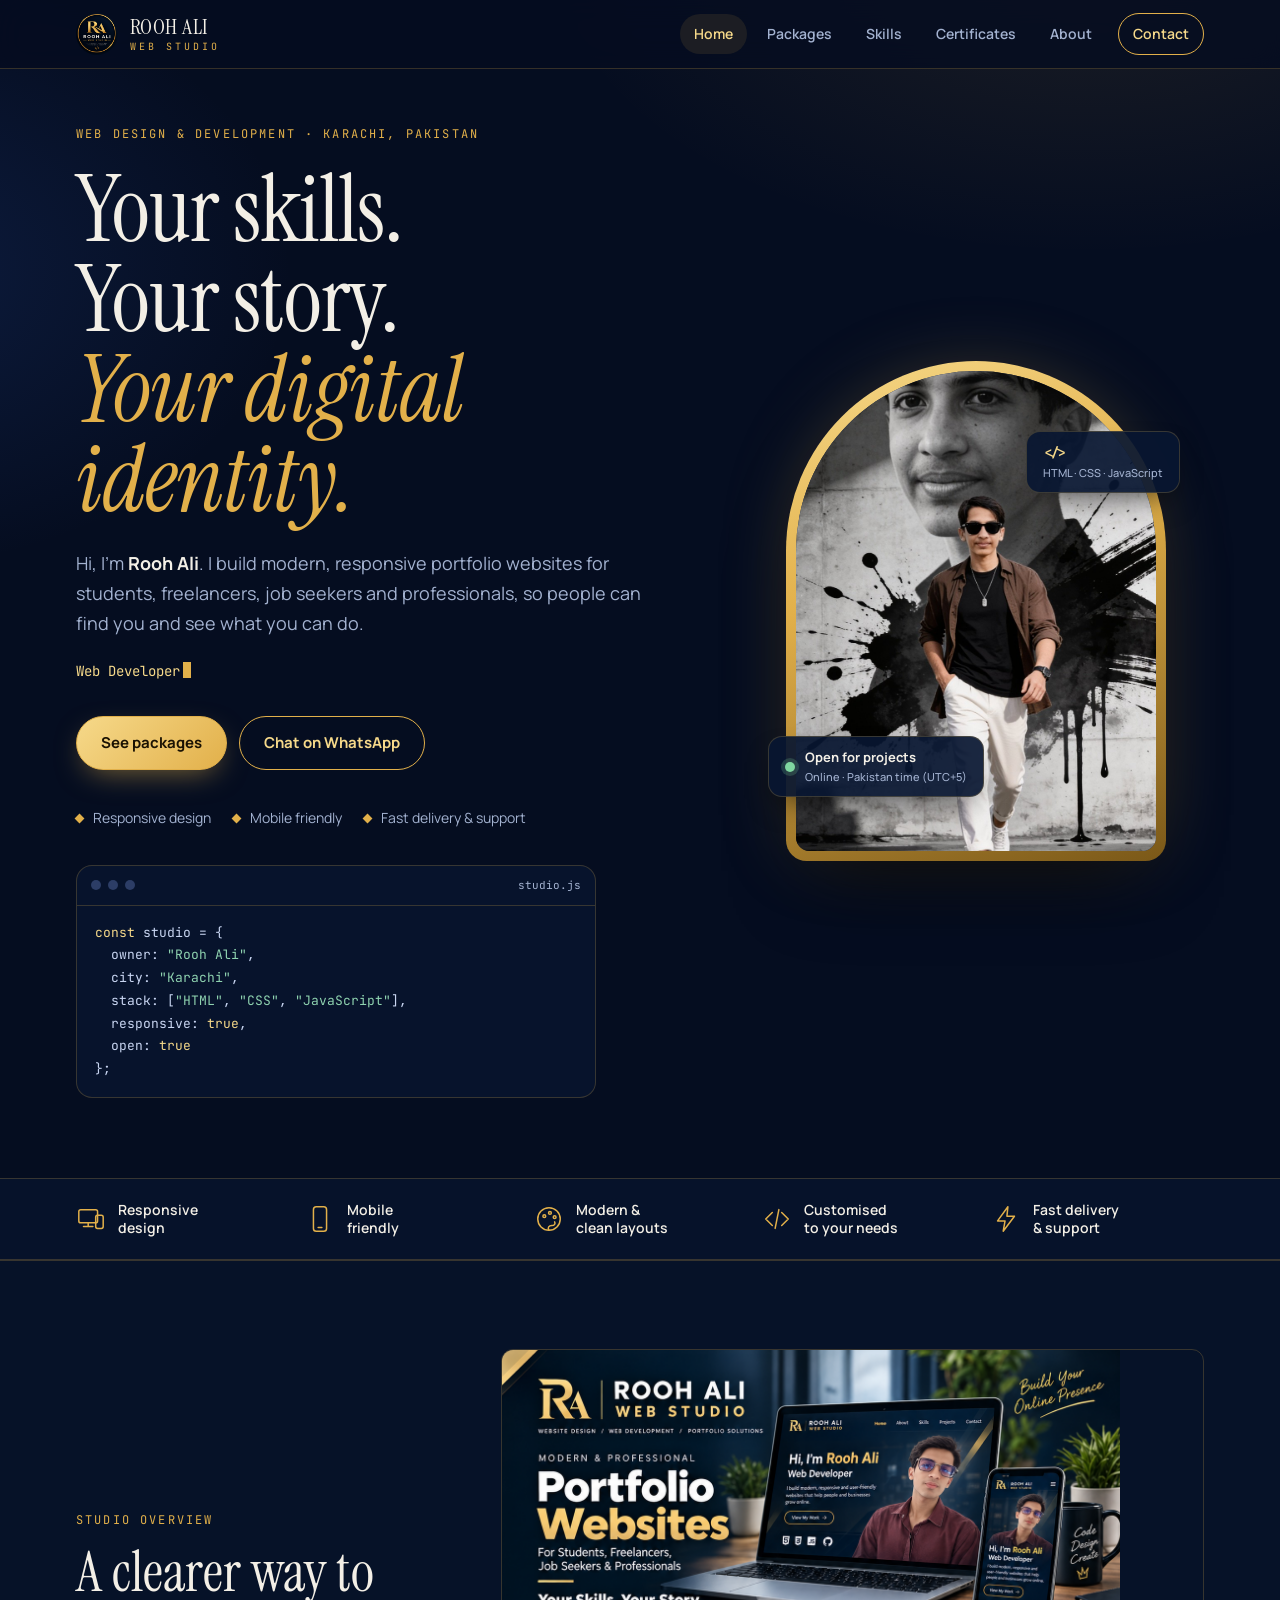
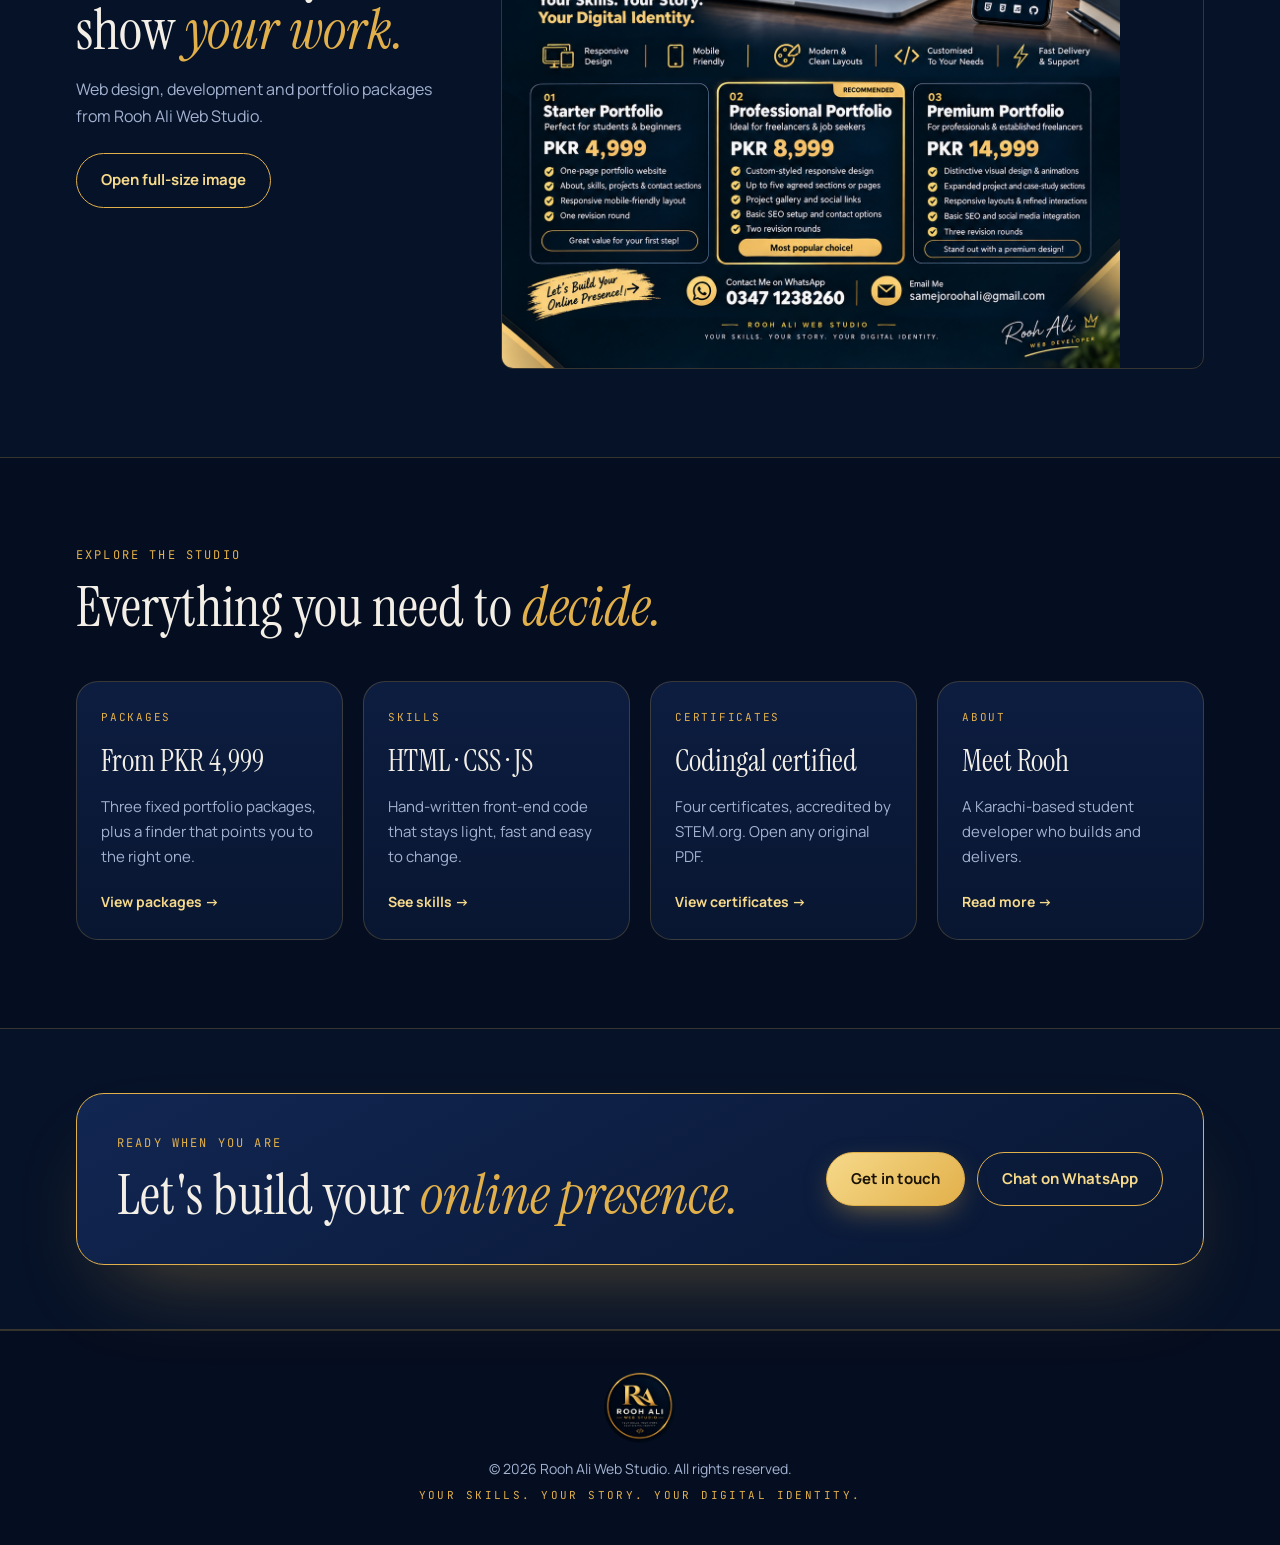
==== index.html @ baaaf7cb "commit" ====
<!doctype html>
<html lang="en">

<head>
  <meta charset="utf-8">
  <meta name="viewport" content="width=device-width,initial-scale=1,viewport-fit=cover">
  <title>Rooh Ali Web Studio</title>
  <meta name="description"
    content="Rooh Ali Web Studio: modern, responsive portfolio websites for students, freelancers, job seekers and professionals. Karachi, Pakistan.">
  <link rel="icon" href="assets/logo.png">
  <link rel="stylesheet"
    href="https://fonts.googleapis.com/css2?family=Instrument+Serif:ital@0;1&family=Manrope:wght@400;500;600;700;800&family=JetBrains+Mono:wght@400;500&display=swap">
  <link rel="stylesheet" href="style.css">
</head>

<body>
  <header class="top">
    <div class="wrap nav">
      <a class="brand" href="index.html" aria-label="Rooh Ali Web Studio, home"><img src="assets/logo.png" alt=""
          width="42" height="42"><b>ROOH ALI<span>WEB STUDIO</span></b></a>
      <button class="burger" id="burger" aria-expanded="false" aria-controls="links"
        aria-label="Open menu"><span></span></button>
      <nav class="links" id="links" aria-label="Main"><a href="index.html" class="on" aria-current="page">Home</a><a
          href="packages.html">Packages</a><a href="skills.html">Skills</a><a
          href="certificates.html">Certificates</a><a href="about.html">About</a><a class="cta"
          href="contact.html">Contact</a></nav>
    </div>
  </header>
  <main>
    <section class="hero">
      <div class="wrap hero-grid">
        <div>
          <div class="eyebrow">Web design &amp; development · Karachi, Pakistan</div>
          <h1>Your skills. Your story.<em>Your digital identity.</em></h1>
          <p class="sub">Hi, I'm <b>Rooh Ali</b>. I build modern, responsive portfolio websites for students,
            freelancers, job seekers and professionals, so people can find you and see what you can do.</p>
          <div class="role" aria-live="off"><span id="typed"></span><i></i></div>
          <div class="cta-row">
            <a class="btn btn-gold" href="packages.html">See packages</a>
            <a class="btn btn-ghost"
              href="https://wa.me/923471238260?text=Hi%20Rooh%2C%20I%27d%20like%20a%20portfolio%20website."
              target="_blank" rel="noopener">Chat on WhatsApp</a>
          </div>
          <ul class="trust">
            <li>Responsive design</li>
            <li>Mobile friendly</li>
            <li>Fast delivery &amp; support</li>
          </ul>
          <div class="code" aria-hidden="true">
            <div class="bar"><i></i><i></i><i></i><span>studio.js</span></div>
            <pre id="codeout"></pre>
          </div>
        </div>
        <div class="portrait" id="portrait">
          <div class="frame" id="frame">
            <img src="assets/photo.jpg" alt="Rooh Ali, web developer, walking in front of a concrete wall" width="864"
              height="1536">
          </div>
          <div class="badge b1"><span class="dot"></span>
            <div>Open for projects<small>Online · Pakistan time (UTC+5)</small></div>
          </div>
          <div class="badge b2">
            <div><code>&lt;/&gt;</code><small>HTML · CSS · JavaScript</small></div>
          </div>
        </div>
      </div>
    </section>

    <div class="strip">
      <div class="wrap">
        <ul>
          <li><svg viewBox="0 0 32 32">
              <rect x="3" y="6" width="20" height="14" rx="2" />
              <path d="M8 24h10M13 20v4" />
              <rect x="21" y="12" width="8" height="14" rx="2" />
            </svg>Responsive<br>design</li>
          <li><svg viewBox="0 0 32 32">
              <rect x="9" y="3" width="14" height="26" rx="3" />
              <path d="M14 25h4" />
            </svg>Mobile<br>friendly</li>
          <li><svg viewBox="0 0 32 32">
              <circle cx="16" cy="16" r="12" />
              <circle cx="11" cy="13" r="1.5" />
              <circle cx="17" cy="9.5" r="1.5" />
              <circle cx="22" cy="14" r="1.5" />
              <path d="M16 28c-2-3 0-5 3-5s4-2 3-4" />
            </svg>Modern &amp;<br>clean layouts</li>
          <li><svg viewBox="0 0 32 32">
              <path d="M11 9l-7 7 7 7M21 9l7 7-7 7M18 6l-4 20" />
            </svg>Customised<br>to your needs</li>
          <li><svg viewBox="0 0 32 32">
              <path d="M18 3L7 18h8l-2 11 12-16h-8z" />
            </svg>Fast delivery<br>&amp; support</li>
        </ul>
      </div>
    </div>

    <section class="alt studio-art">
      <div class="wrap">
        <div class="studio-art-copy">
          <div class="eyebrow">Studio overview</div>
          <h2 class="h2">A clearer way to show <em>your work.</em></h2>
          <p class="lead">Web design, development and portfolio packages from Rooh Ali Web Studio.</p>
          <a class="btn btn-ghost" href="assets/studio-promo.png" target="_blank" rel="noopener">Open full-size
            image</a>
        </div>
        <a class="studio-art-image" href="assets/studio-promo.png" target="_blank" rel="noopener">
          <img src="assets/studio-promo.png"
            alt="Rooh Ali Web Studio overview of portfolio services, packages and contact details" loading="lazy">
        </a>
      </div>
    </section>

    <section id="explore">
      <div class="wrap">
        <div class="sec-head rv">
          <div class="eyebrow">Explore the studio</div>
          <h2 class="h2">Everything you need to <em>decide.</em></h2>
        </div>
        <div class="explore">
          <a class="xcard rv" href="packages.html"><small>Packages</small>
            <h3>From PKR 4,999</h3>
            <p>Three fixed portfolio packages, plus a finder that points you to the right one.</p><span class="go">View
              packages →</span>
          </a>
          <a class="xcard rv" href="skills.html"><small>Skills</small>
            <h3>HTML · CSS · JS</h3>
            <p>Hand-written front-end code that stays light, fast and easy to change.</p><span class="go">See skills
              →</span>
          </a>
          <a class="xcard rv" href="certificates.html"><small>Certificates</small>
            <h3>Codingal certified</h3>
            <p>Four certificates, accredited by STEM.org. Open any original PDF.</p><span class="go">View
              certificates →</span>
          </a>
          <a class="xcard rv" href="about.html"><small>About</small>
            <h3>Meet Rooh</h3>
            <p>A Karachi-based student developer who builds and delivers.</p><span class="go">Read more →</span>
          </a>
        </div>
      </div>
    </section>
    <section class="alt" style="padding-block:64px">
      <div class="wrap">
        <div class="band rv">
          <div>
            <div class="eyebrow">Ready when you are</div>
            <h2 class="h2">Let's build your <em>online presence.</em></h2>
          </div>
          <div class="cta-row" style="margin:0"><a class="btn btn-gold" href="contact.html">Get in touch</a><a
              class="btn btn-ghost"
              href="https://wa.me/923471238260?text=Hi%20Rooh%2C%20I%27d%20like%20a%20portfolio%20website."
              target="_blank" rel="noopener">Chat on WhatsApp</a></div>
        </div>
      </div>
    </section>
  </main>
  <footer>
    <div class="wrap"><img src="assets/logo.png" alt="Rooh Ali Web Studio logo" width="72" height="72">
      <div>© <span id="yr">2026</span> Rooh Ali Web Studio. All rights reserved.</div>
      <div class="tl">Your skills. Your story. Your digital identity.</div>
    </div>
  </footer>
  <button class="totop" id="totop" aria-label="Back to top">↑</button>
  <script src="main.js"></script>
</body>

</html>
---- style.css ----
/* ROOH ALI WEB STUDIO - styles
   Colours and fonts are defined once in the :root block below.
   Change --gold to recolour the whole site, --bg for the page background. */

/* Layout: single dark navy + gold page. Sticky header, split hero (copy + portrait), packages with a finder, skills, certificates with lightbox, about, process, contact that opens WhatsApp. */
:root {
  --bg: #050d20;
  --bg-2: #081631;
  --panel: #0d1d40;
  --panel-2: #112652;
  --line: rgba(226, 176, 74, .22);
  --gold: #e2b04a;
  --gold-hi: #f6d98a;
  --text: #f3efe6;
  --mute: #a3b2d0;
  --ok: #7fd6a0;
  --f-display: "Instrument Serif", "Times New Roman", serif;
  --f-body: "Manrope", system-ui, -apple-system, "Segoe UI", sans-serif;
  --f-mono: "JetBrains Mono", ui-monospace, Menlo, monospace;
  color-scheme: dark;
}

* {
  box-sizing: border-box
}

html {
  scroll-behavior: smooth;
  scroll-padding-top: 84px
}

body {
  margin: 0;
  background: var(--bg);
  color: var(--text);
  font-family: var(--f-body);
  font-size: 16px;
  line-height: 1.65;
  overflow-x: hidden;
  background-image: radial-gradient(900px 500px at 85% -5%, rgba(226, 176, 74, .10), transparent 60%), radial-gradient(700px 500px at -10% 30%, rgba(40, 80, 170, .22), transparent 60%);
  background-attachment: fixed
}

img {
  max-width: 100%;
  display: block
}

a {
  color: inherit
}

h1,
h2,
h3 {
  margin: 0;
  font-weight: 500;
  text-wrap: balance
}

p {
  margin: 0
}

:focus-visible {
  outline: 2px solid var(--gold-hi);
  outline-offset: 3px;
  border-radius: 6px
}

.wrap {
  width: 100%;
  max-width: 1160px;
  margin-inline: auto;
  padding-left: max(16px, env(safe-area-inset-left, 0px));
  padding-right: max(16px, env(safe-area-inset-right, 0px))
}

section {
  padding-block: 88px
}

.eyebrow {
  font-family: var(--f-mono);
  font-size: 12px;
  letter-spacing: .18em;
  text-transform: uppercase;
  color: var(--gold)
}

.h2 {
  font-family: var(--f-display);
  font-size: clamp(34px, 5vw, 56px);
  line-height: 1.05;
  margin-top: 12px
}

.h2 em {
  color: var(--gold);
  font-style: italic
}

.lead {
  color: var(--mute);
  max-width: 62ch;
  margin-top: 16px
}

.sec-head {
  margin-bottom: 44px
}

/* buttons */
.btn {
  display: inline-flex;
  align-items: center;
  justify-content: center;
  gap: 10px;
  padding: 14px 24px;
  border-radius: 999px;
  font-weight: 700;
  font-size: 15px;
  text-decoration: none;
  border: 1px solid var(--gold);
  cursor: pointer;
  font-family: inherit;
  transition: transform .2s, background .2s, box-shadow .2s, color .2s
}

.btn-gold {
  background: linear-gradient(135deg, var(--gold-hi), var(--gold));
  color: #1a1203;
  box-shadow: 0 10px 30px -10px rgba(226, 176, 74, .6)
}

.btn-gold:hover {
  transform: translateY(-2px);
  box-shadow: 0 16px 36px -10px rgba(226, 176, 74, .75)
}

.btn-ghost {
  background: transparent;
  color: var(--gold-hi)
}

.btn-ghost:hover {
  background: rgba(226, 176, 74, .12);
  transform: translateY(-2px)
}

/* header */
header.top {
  position: sticky;
  top: env(safe-area-inset-top, 0px);
  z-index: 50;
  background: rgba(5, 13, 32, .82);
  backdrop-filter: blur(14px);
  -webkit-backdrop-filter: blur(14px);
  border-bottom: 1px solid var(--line)
}

.nav {
  display: flex;
  align-items: center;
  justify-content: space-between;
  gap: 16px;
  height: 68px
}

.brand {
  display: flex;
  align-items: center;
  gap: 12px;
  text-decoration: none
}

.brand img {
  width: 42px;
  height: 42px;
  border-radius: 50%
}

.brand b {
  font-family: var(--f-display);
  font-size: 22px;
  font-weight: 400;
  letter-spacing: .02em;
  line-height: 1
}

.brand b span {
  display: block;
  font-family: var(--f-mono);
  font-size: 10px;
  letter-spacing: .3em;
  color: var(--gold);
  margin-top: 4px
}

.links {
  display: flex;
  align-items: center;
  gap: 6px
}

.links a {
  padding: 8px 14px;
  border-radius: 999px;
  text-decoration: none;
  font-size: 14px;
  font-weight: 600;
  color: var(--mute);
  transition: color .2s, background .2s
}

.links a:hover,
.links a.on {
  color: var(--gold-hi);
  background: rgba(226, 176, 74, .1)
}

.links a.cta {
  border: 1px solid var(--gold);
  color: var(--gold-hi);
  margin-left: 6px
}

.burger {
  display: none;
  background: none;
  border: 1px solid var(--line);
  color: var(--gold-hi);
  width: 44px;
  height: 44px;
  border-radius: 12px;
  cursor: pointer;
  align-items: center;
  justify-content: center
}

.burger span,
.burger span::before,
.burger span::after {
  display: block;
  width: 18px;
  height: 2px;
  background: currentColor;
  position: relative;
  transition: transform .25s, background .25s
}

.burger span::before,
.burger span::after {
  content: "";
  position: absolute;
  left: 0
}

.burger span::before {
  top: -6px
}

.burger span::after {
  top: 6px
}

.burger[aria-expanded="true"] span {
  background: transparent
}

.burger[aria-expanded="true"] span::before {
  transform: translateY(6px) rotate(45deg)
}

.burger[aria-expanded="true"] span::after {
  transform: translateY(-6px) rotate(-45deg)
}

/* hero */
.hero {
  padding-block: 56px 80px
}

.hero-grid {
  display: grid;
  grid-template-columns: 1.15fr .85fr;
  gap: 56px;
  align-items: center
}

.hero-grid>* {
  min-width: 0
}

.hero h1 {
  font-family: var(--f-display);
  font-size: clamp(46px, 7.4vw, 92px);
  line-height: .98;
  margin-top: 20px;
  letter-spacing: -.01em
}

.hero h1 em {
  color: var(--gold);
  font-style: italic;
  display: block
}

.hero .sub {
  font-size: 18px;
  color: var(--mute);
  max-width: 52ch;
  margin-top: 24px
}

.hero .sub b {
  color: var(--text)
}

.role {
  font-family: var(--f-mono);
  font-size: 14px;
  margin-top: 22px;
  color: var(--gold-hi);
  min-height: 22px
}

.role i {
  display: inline-block;
  width: 8px;
  height: 16px;
  background: var(--gold);
  vertical-align: -2px;
  margin-left: 3px;
  animation: blink 1s steps(2) infinite
}

@keyframes blink {
  50% {
    opacity: 0
  }
}

.cta-row {
  display: flex;
  flex-wrap: wrap;
  gap: 12px;
  margin-top: 32px
}

.trust {
  display: flex;
  flex-wrap: wrap;
  gap: 10px 22px;
  margin-top: 36px;
  padding: 0;
  list-style: none;
  color: var(--mute);
  font-size: 14px
}

.trust li::before {
  content: "";
  display: inline-block;
  width: 7px;
  height: 7px;
  background: var(--gold);
  transform: rotate(45deg);
  margin-right: 10px;
  vertical-align: 1px
}

.portrait {
  position: relative;
  justify-self: center;
  width: min(100%, 380px)
}

.frame {
  position: relative;
  border-radius: 220px 220px 24px 24px;
  padding: 10px;
  background: linear-gradient(160deg, var(--gold-hi), var(--gold) 40%, #7a5818);
  box-shadow: 0 40px 80px -30px rgba(0, 0, 0, .8), 0 0 80px -20px rgba(226, 176, 74, .35);
  transform-style: preserve-3d;
  transition: transform .15s ease-out
}

.frame img {
  width: 100%;
  height: auto;
  aspect-ratio: 3/4;
  object-fit: cover;
  object-position: 50% 62%;
  border-radius: 210px 210px 16px 16px;
  background: var(--panel)
}

.badge {
  position: absolute;
  display: flex;
  align-items: center;
  gap: 10px;
  padding: 10px 16px;
  border-radius: 14px;
  background: rgba(8, 22, 49, .92);
  border: 1px solid var(--line);
  font-size: 13px;
  font-weight: 700;
  box-shadow: 0 14px 30px -12px rgba(0, 0, 0, .7)
}

.badge small {
  display: block;
  font-weight: 500;
  color: var(--mute);
  font-size: 11px
}

.badge .dot {
  width: 10px;
  height: 10px;
  border-radius: 50%;
  background: var(--ok);
  box-shadow: 0 0 0 4px rgba(127, 214, 160, .2)
}

.b1 {
  left: -18px;
  bottom: 64px
}

.b2 {
  right: -14px;
  top: 70px
}

.b2 code {
  font-family: var(--f-mono);
  color: var(--gold-hi)
}

/* code window */
.code {
  margin-top: 36px;
  border: 1px solid var(--line);
  border-radius: 16px;
  background: rgba(8, 22, 49, .75);
  overflow: hidden;
  max-width: 520px
}

.code .bar {
  display: flex;
  gap: 7px;
  padding: 10px 14px;
  border-bottom: 1px solid var(--line);
  align-items: center
}

.code .bar i {
  width: 10px;
  height: 10px;
  border-radius: 50%;
  background: #2c3d66
}

.code .bar span {
  margin-left: auto;
  font-family: var(--f-mono);
  font-size: 11px;
  color: var(--mute)
}

.code pre {
  margin: 0;
  padding: 16px 18px;
  font-family: var(--f-mono);
  font-size: 13px;
  line-height: 1.75;
  color: #c9d6f2;
  overflow-x: auto;
  min-height: 150px
}

.code .k {
  color: var(--gold-hi)
}

.code .s {
  color: #8fd3b0
}

.code .c {
  color: #6f80a6
}

/* strip */
.strip {
  border-block: 1px solid var(--line);
  background: rgba(8, 22, 49, .6);
  padding-block: 22px
}

.strip ul {
  display: grid;
  grid-template-columns: repeat(5, 1fr);
  gap: 16px;
  margin: 0;
  padding: 0;
  list-style: none
}

.strip li {
  display: flex;
  align-items: center;
  gap: 12px;
  font-weight: 600;
  font-size: 14px;
  line-height: 1.3
}

.strip svg {
  flex: none;
  width: 30px;
  height: 30px;
  stroke: var(--gold);
  fill: none;
  stroke-width: 1.6;
  stroke-linecap: round;
  stroke-linejoin: round
}

/* finder */
.finder {
  display: flex;
  flex-wrap: wrap;
  gap: 10px;
  align-items: center;
  margin-bottom: 28px
}

.finder .lbl {
  font-weight: 700;
  margin-right: 6px
}

.chip {
  padding: 10px 18px;
  border-radius: 999px;
  border: 1px solid var(--line);
  background: transparent;
  color: var(--text);
  font-family: inherit;
  font-size: 14px;
  font-weight: 600;
  cursor: pointer;
  transition: all .2s
}

.chip:hover {
  border-color: var(--gold)
}

.chip[aria-pressed="true"] {
  background: var(--gold);
  color: #1a1203;
  border-color: var(--gold)
}

.finder-note {
  flex-basis: 100%;
  color: var(--mute);
  font-size: 14px;
  min-height: 24px
}

.finder-note b {
  color: var(--gold-hi)
}

/* packages */
.plans {
  display: grid;
  grid-template-columns: repeat(3, 1fr);
  gap: 22px;
  align-items: stretch
}

.plan {
  position: relative;
  display: flex;
  flex-direction: column;
  min-width: 0;
  padding: 30px 26px;
  border: 1px solid var(--line);
  border-radius: 22px;
  background: linear-gradient(180deg, var(--panel), var(--bg-2));
  transition: transform .25s, border-color .25s, box-shadow .25s
}

.plan:hover {
  transform: translateY(-4px);
  border-color: var(--gold)
}

.plan.rec {
  border-color: var(--gold);
  box-shadow: 0 0 0 1px var(--gold), 0 30px 70px -30px rgba(226, 176, 74, .5)
}

.plan.pick {
  border-color: var(--gold-hi);
  box-shadow: 0 0 0 2px var(--gold-hi), 0 30px 70px -20px rgba(246, 217, 138, .55);
  transform: translateY(-6px)
}

.tag {
  position: absolute;
  top: -1px;
  right: 22px;
  background: var(--gold);
  color: #1a1203;
  font-size: 11px;
  font-weight: 800;
  letter-spacing: .12em;
  padding: 6px 12px;
  border-radius: 0 0 10px 10px
}

.plan h3 {
  font-family: var(--f-display);
  font-size: 30px
}

.plan .for {
  color: var(--mute);
  font-size: 14px;
  margin-top: 4px
}

.price {
  margin: 22px 0;
  font-family: var(--f-display);
  font-size: 54px;
  line-height: 1;
  font-variant-numeric: tabular-nums
}

.price small {
  font-family: var(--f-mono);
  font-size: 13px;
  letter-spacing: .14em;
  color: var(--gold);
  margin-right: 8px
}

.plan ul {
  margin: 0 0 28px;
  padding: 0;
  list-style: none;
  display: grid;
  gap: 12px;
  font-size: 15px
}

.plan li {
  display: flex;
  gap: 12px;
  align-items: flex-start
}

.plan li::before {
  content: "";
  flex: none;
  width: 18px;
  height: 18px;
  margin-top: 3px;
  border-radius: 50%;
  background: var(--gold) url("data:image/svg+xml,%3Csvg xmlns='http://www.w3.org/2000/svg' viewBox='0 0 20 20'%3E%3Cpath d='M5 10.5l3.2 3.2L15 6.8' fill='none' stroke='%231a1203' stroke-width='2.4' stroke-linecap='round' stroke-linejoin='round'/%3E%3C/svg%3E") center/100% no-repeat
}

.plan .btn {
  margin-top: auto;
  width: 100%
}

.fine {
  margin-top: 22px;
  color: var(--mute);
  font-size: 13px
}

/* what I build tabs */
.tabs {
  display: flex;
  flex-wrap: wrap;
  gap: 8px;
  margin-bottom: 20px
}

.tabpanel {
  display: grid;
  grid-template-columns: 1fr 1fr;
  gap: 28px;
  border: 1px solid var(--line);
  border-radius: 22px;
  padding: 30px;
  background: rgba(13, 29, 64, .55)
}

.tabpanel>* {
  min-width: 0
}

.tabpanel h3 {
  font-family: var(--f-display);
  font-size: 32px
}

.tabpanel p {
  color: var(--mute);
  margin-top: 10px
}

.tabpanel ul {
  margin: 0;
  padding: 0;
  list-style: none;
  display: flex;
  flex-wrap: wrap;
  gap: 8px;
  align-content: flex-start
}

.tabpanel li {
  padding: 8px 14px;
  border-radius: 999px;
  border: 1px solid var(--line);
  font-size: 14px;
  font-weight: 600;
  background: var(--bg-2)
}

/* skills */
.skills {
  display: grid;
  grid-template-columns: repeat(3, 1fr);
  gap: 22px
}

.skill {
  min-width: 0;
  padding: 28px;
  border-radius: 22px;
  border: 1px solid var(--line);
  background: var(--panel);
  position: relative;
  overflow: hidden;
  transition: transform .25s, border-color .25s
}

.skill:hover {
  transform: translateY(-4px);
  border-color: var(--gold)
}

.skill .ic {
  font-family: var(--f-mono);
  font-size: 13px;
  color: #1a1203;
  background: var(--gold);
  display: inline-block;
  padding: 4px 10px;
  border-radius: 8px;
  font-weight: 500
}

.skill h3 {
  font-family: var(--f-display);
  font-size: 30px;
  margin-top: 18px
}

.skill p {
  color: var(--mute);
  margin-top: 8px;
  font-size: 15px
}

.tools {
  display: flex;
  flex-wrap: wrap;
  gap: 10px;
  margin-top: 26px
}

.tools span {
  font-size: 13px;
  font-weight: 600;
  padding: 8px 14px;
  border-radius: 999px;
  background: var(--bg-2);
  border: 1px solid var(--line);
  color: var(--mute)
}

/* certificates */
.certs {
  display: grid;
  grid-template-columns: repeat(4, 1fr);
  gap: 20px
}

.cert {
  min-width: 0;
  display: flex;
  flex-direction: column;
  padding: 0;
  text-align: left;
  background: var(--panel);
  border: 1px solid var(--line);
  border-radius: 18px;
  overflow: hidden;
  cursor: pointer;
  color: inherit;
  font-family: inherit;
  text-decoration: none;
  transition: transform .25s, border-color .25s
}

.cert:hover {
  transform: translateY(-5px);
  border-color: var(--gold)
}

.cert .im {
  aspect-ratio: 3/4;
  background: #fff;
  overflow: hidden;
  display: block
}

.cert .im img {
  width: 100%;
  height: 100%;
  object-fit: cover;
  object-position: top
}

.cert .im iframe {
  width: 100%;
  height: 100%;
  border: 0;
  pointer-events: none
}

.cert.land .im img {
  object-fit: contain
}

.cert .tx {
  padding: 16px 18px 18px
}

.cert b {
  display: block;
  font-size: 15px;
  line-height: 1.35
}

.cert span {
  display: block;
  font-size: 12px;
  color: var(--mute);
  margin-top: 4px
}

.cert em {
  font-style: normal;
  font-family: var(--f-mono);
  font-size: 11px;
  color: var(--gold);
  letter-spacing: .1em;
  display: block;
  margin-top: 10px
}

dialog.lb {
  border: 1px solid var(--gold);
  border-radius: 20px;
  background: var(--bg-2);
  color: var(--text);
  padding: 0;
  width: min(92vw, 860px);
  max-height: 92vh;
  overflow: auto
}

dialog.lb::backdrop {
  background: rgba(2, 6, 16, .82);
  backdrop-filter: blur(4px)
}

.lb-in {
  display: grid;
  gap: 14px;
  padding: 18px
}

.lb img {
  width: 100%;
  max-height: 68vh;
  object-fit: contain;
  background: #fff;
  border-radius: 12px
}

.lb h3 {
  font-family: var(--f-display);
  font-size: 28px
}

.lb p {
  color: var(--mute);
  font-size: 14px
}

.lb .x {
  justify-self: end
}

/* about */
.about {
  display: grid;
  grid-template-columns: 1fr 1fr;
  gap: 56px
}

.about>* {
  min-width: 0
}

.about p+p {
  margin-top: 16px
}

.about p {
  color: var(--mute)
}

.about p b {
  color: var(--text)
}

.facts {
  display: grid;
  gap: 14px
}

.fact {
  display: grid;
  grid-template-columns: auto 1fr;
  gap: 6px 18px;
  padding: 20px 22px;
  border: 1px solid var(--line);
  border-radius: 18px;
  background: var(--panel)
}

.fact .n {
  font-family: var(--f-display);
  font-size: 38px;
  line-height: 1;
  color: var(--gold);
  grid-row: span 2;
  align-self: center;
  min-width: 90px;
  font-variant-numeric: tabular-nums
}

.fact b {
  font-size: 15px
}

.fact span {
  font-size: 13px;
  color: var(--mute)
}

.langs {
  display: flex;
  flex-wrap: wrap;
  gap: 10px;
  margin-top: 6px
}

.langs span {
  padding: 8px 16px;
  border-radius: 999px;
  background: var(--gold);
  color: #1a1203;
  font-weight: 700;
  font-size: 14px
}

/* process */
.steps {
  display: grid;
  grid-template-columns: repeat(4, 1fr);
  gap: 0;
  counter-reset: s;
  position: relative
}

.step {
  padding: 0 22px 0 0;
  position: relative;
  min-width: 0
}

.step::before {
  counter-increment: s;
  content: counter(s);
  display: flex;
  align-items: center;
  justify-content: center;
  width: 46px;
  height: 46px;
  border-radius: 50%;
  background: var(--gold);
  color: #1a1203;
  font-family: var(--f-display);
  font-size: 24px;
  position: relative;
  z-index: 1
}

.step::after {
  content: "";
  position: absolute;
  left: 46px;
  right: 0;
  top: 23px;
  height: 1px;
  background: linear-gradient(90deg, var(--gold), var(--line))
}

.step:last-child::after {
  display: none
}

.step h3 {
  font-family: var(--f-display);
  font-size: 26px;
  margin-top: 18px
}

.step p {
  color: var(--mute);
  font-size: 15px;
  margin-top: 6px
}

/* contact */
.contact {
  display: grid;
  grid-template-columns: .9fr 1.1fr;
  gap: 40px;
  border: 1px solid var(--gold);
  border-radius: 28px;
  padding: 44px;
  background: linear-gradient(150deg, var(--panel-2), var(--bg-2));
  box-shadow: 0 40px 90px -40px rgba(226, 176, 74, .4)
}

.contact>* {
  min-width: 0
}

.cline {
  display: flex;
  align-items: center;
  gap: 14px;
  margin-top: 22px
}

.cline .ci {
  flex: none;
  width: 48px;
  height: 48px;
  border-radius: 50%;
  background: var(--gold);
  display: flex;
  align-items: center;
  justify-content: center
}

.cline svg {
  width: 22px;
  height: 22px;
  stroke: #1a1203;
  fill: none;
  stroke-width: 2;
  stroke-linecap: round;
  stroke-linejoin: round
}

.cline small {
  display: block;
  color: var(--mute);
  font-size: 12px;
  letter-spacing: .1em;
  text-transform: uppercase;
  font-family: var(--f-mono)
}

.cline strong {
  display: block;
  font-size: 19px;
  overflow-wrap: anywhere;
  user-select: all
}

.cp {
  margin-left: auto;
  flex: none;
  font-size: 12px;
  padding: 8px 14px
}

form {
  display: grid;
  gap: 16px
}

.row2 {
  display: grid;
  grid-template-columns: 1fr 1fr;
  gap: 16px
}

label {
  display: grid;
  gap: 6px;
  font-size: 13px;
  font-weight: 700;
  color: var(--gold-hi);
  min-width: 0
}

input,
select,
textarea {
  width: 100%;
  font: inherit;
  font-size: 16px;
  color: var(--text);
  background: rgba(5, 13, 32, .7);
  border: 1px solid var(--line);
  border-radius: 12px;
  padding: 13px 14px;
  transition: border-color .2s
}

input:focus,
select:focus,
textarea:focus {
  outline: none;
  border-color: var(--gold);
  box-shadow: 0 0 0 3px rgba(226, 176, 74, .2)
}

textarea {
  min-height: 120px;
  resize: vertical
}

.hint {
  font-size: 13px;
  color: var(--mute);
  min-height: 20px
}

footer {
  border-top: 1px solid var(--line);
  padding-block: 40px calc(40px + env(safe-area-inset-bottom, 0px));
  text-align: center;
  color: var(--mute);
  font-size: 14px
}

footer img {
  width: 72px;
  height: 72px;
  margin: 0 auto 14px;
  border-radius: 50%
}

footer .tl {
  font-family: var(--f-mono);
  font-size: 11px;
  letter-spacing: .22em;
  color: var(--gold);
  text-transform: uppercase;
  margin-top: 6px
}

.totop {
  position: fixed;
  right: max(16px, env(safe-area-inset-right, 0px));
  bottom: calc(16px + env(safe-area-inset-bottom, 0px));
  width: 46px;
  height: 46px;
  border-radius: 50%;
  border: 1px solid var(--gold);
  background: var(--bg-2);
  color: var(--gold-hi);
  cursor: pointer;
  font-size: 20px;
  opacity: 0;
  pointer-events: none;
  transition: opacity .25s;
  z-index: 40
}

.totop.show {
  opacity: 1;
  pointer-events: auto
}

/* gentle entrance: always visible, only slides */
.rv {
  transform: translateY(14px);
  transition: transform .7s cubic-bezier(.2, .7, .2, 1)
}

.rv.in {
  transform: none
}

@media (max-width:980px) {
  section {
    padding-block: 68px
  }

  .hero-grid {
    grid-template-columns: 1fr;
    gap: 44px
  }

  .portrait {
    order: -1;
    width: min(100%, 320px)
  }

  .b1 {
    left: -8px
  }

  .b2 {
    right: -8px
  }

  .plans {
    grid-template-columns: 1fr;
    max-width: 520px;
    margin-inline: auto
  }

  .plan.pick {
    transform: none
  }

  .skills {
    grid-template-columns: 1fr
  }

  .certs {
    grid-template-columns: repeat(2, 1fr)
  }

  .about,
  .contact,
  .tabpanel {
    grid-template-columns: 1fr
  }

  .contact {
    padding: 28px 20px
  }

  .steps {
    grid-template-columns: 1fr 1fr;
    row-gap: 36px
  }

  .step:nth-child(2)::after {
    display: none
  }

  .strip ul {
    grid-template-columns: repeat(2, 1fr)
  }

  .burger {
    display: inline-flex
  }

  .links {
    position: absolute;
    left: 0;
    right: 0;
    top: 100%;
    flex-direction: column;
    align-items: stretch;
    gap: 2px;
    padding: 12px max(16px, env(safe-area-inset-right, 0px)) 18px max(16px, env(safe-area-inset-left, 0px));
    background: rgba(5, 13, 32, .97);
    border-bottom: 1px solid var(--line);
    display: none
  }

  .links.open {
    display: flex
  }

  .links a {
    padding: 14px;
    font-size: 16px
  }

  .links a.cta {
    margin: 8px 0 0;
    text-align: center
  }
}

@media (max-width:520px) {
  .row2 {
    grid-template-columns: 1fr
  }

  .certs {
    grid-template-columns: 1fr 1fr;
    gap: 12px
  }

  .cert .tx {
    padding: 12px
  }

  .cert b {
    font-size: 13px
  }

  .steps {
    grid-template-columns: 1fr
  }

  .step::after {
    display: none
  }

  .price {
    font-size: 46px
  }

  .cline {
    flex-wrap: wrap
  }

  .cp {
    margin-left: 62px
  }

  .brand b {
    font-size: 19px
  }

  .tabpanel {
    padding: 20px
  }

  .hero {
    padding-block: 36px 56px
  }
}

@media (prefers-reduced-motion:reduce) {
  html {
    scroll-behavior: auto
  }

  * {
    animation: none !important;
    transition: none !important
  }

  .rv {
    transform: none
  }
}

/* multi-page additions */
.phead {
  padding-block: 64px 8px
}

.phead h1 {
  font-family: var(--f-display);
  font-weight: 500;
  font-size: clamp(40px, 6.4vw, 76px);
  line-height: 1.02;
  margin-top: 12px;
  text-wrap: balance
}

.phead h1 em {
  color: var(--gold);
  font-style: italic
}

.phead+section {
  padding-top: 40px
}

.alt {
  background: rgba(8, 22, 49, .55);
  border-block: 1px solid var(--line)
}

.explore {
  display: grid;
  grid-template-columns: repeat(4, 1fr);
  gap: 20px
}

.xcard {
  display: flex;
  flex-direction: column;
  gap: 10px;
  min-width: 0;
  padding: 26px 24px;
  border: 1px solid var(--line);
  border-radius: 22px;
  background: linear-gradient(180deg, var(--panel), var(--bg-2));
  text-decoration: none;
  transition: transform .25s, border-color .25s
}

.xcard:hover {
  transform: translateY(-5px);
  border-color: var(--gold)
}

.xcard small {
  font-family: var(--f-mono);
  font-size: 11px;
  letter-spacing: .16em;
  text-transform: uppercase;
  color: var(--gold)
}

.xcard h3 {
  font-family: var(--f-display);
  font-size: 30px
}

.xcard p {
  color: var(--mute);
  font-size: 15px
}

.xcard span.go {
  margin-top: auto;
  padding-top: 10px;
  color: var(--gold-hi);
  font-weight: 700;
  font-size: 14px
}

.band {
  display: flex;
  align-items: center;
  justify-content: space-between;
  gap: 28px;
  flex-wrap: wrap;
  padding: 40px;
  border: 1px solid var(--gold);
  border-radius: 28px;
  background: linear-gradient(150deg, var(--panel-2), var(--bg-2));
  box-shadow: 0 40px 90px -40px rgba(226, 176, 74, .4)
}

.band>div {
  min-width: 0
}

.studio-art .wrap {
  display: grid;
  grid-template-columns: .7fr 1.3fr;
  gap: 46px;
  align-items: center
}

.studio-art-copy .lead {
  margin-bottom: 24px
}

.studio-art-image img {
  width: 100%;
  max-height: 620px;
  object-fit: contain;
  object-position: left;
  border: 1px solid var(--line);
  border-radius: 12px
}

.ccards {
  display: grid;
  grid-template-columns: 1fr 1fr;
  gap: 22px
}

.ccard {
  min-width: 0;
  display: flex;
  flex-direction: column;
  gap: 18px;
  padding: 34px;
  border: 1px solid var(--line);
  border-radius: 26px;
  background: linear-gradient(180deg, var(--panel), var(--bg-2))
}

.ccard.main {
  border-color: var(--gold);
  box-shadow: 0 30px 70px -30px rgba(226, 176, 74, .45)
}

.ccard .ci {
  width: 56px;
  height: 56px;
  border-radius: 50%;
  background: var(--gold);
  display: flex;
  align-items: center;
  justify-content: center
}

.ccard .ci svg {
  width: 26px;
  height: 26px;
  stroke: #1a1203;
  fill: none;
  stroke-width: 2;
  stroke-linecap: round;
  stroke-linejoin: round
}

.ccard small {
  font-family: var(--f-mono);
  font-size: 12px;
  letter-spacing: .16em;
  text-transform: uppercase;
  color: var(--gold)
}

.ccard strong {
  display: block;
  font-family: var(--f-display);
  font-weight: 500;
  font-size: clamp(28px, 4vw, 40px);
  line-height: 1.1;
  overflow-wrap: anywhere;
  user-select: all
}

.ccard .acts {
  display: flex;
  flex-wrap: wrap;
  gap: 10px;
  margin-top: auto
}

.ccard .acts .btn {
  padding: 12px 20px;
  font-size: 14px
}

.ccard .cp {
  margin-left: 0
}

@media (max-width:980px) {
  .explore {
    grid-template-columns: 1fr 1fr
  }

  .ccards {
    grid-template-columns: 1fr
  }

  .band {
    padding: 28px 20px
  }

  .phead {
    padding-block: 44px 0
  }

  .studio-art .wrap {
    grid-template-columns: 1fr;
    gap: 24px
  }

  .studio-art-image img {
    max-height: 520px;
    object-position: center
  }
}

@media (max-width:520px) {
  .explore {
    grid-template-columns: 1fr
  }

  .ccard {
    padding: 24px 20px
  }
}
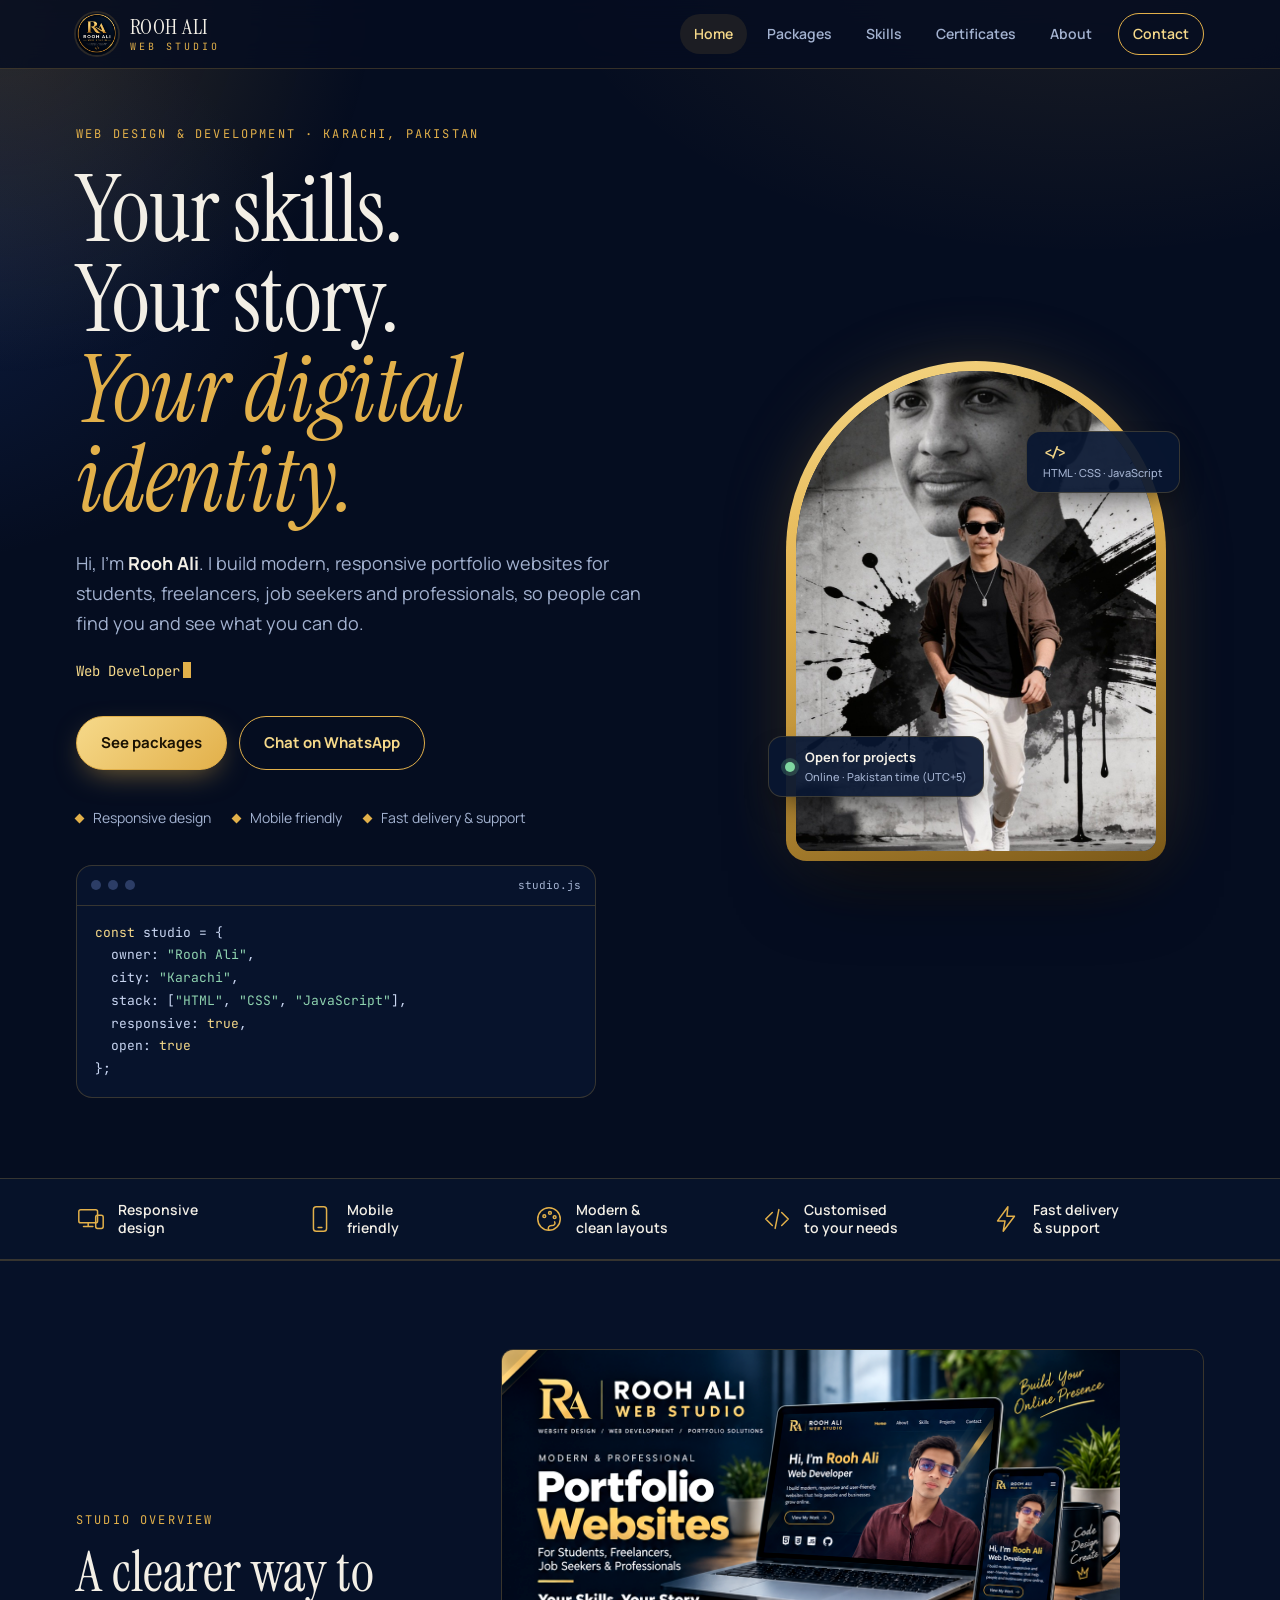
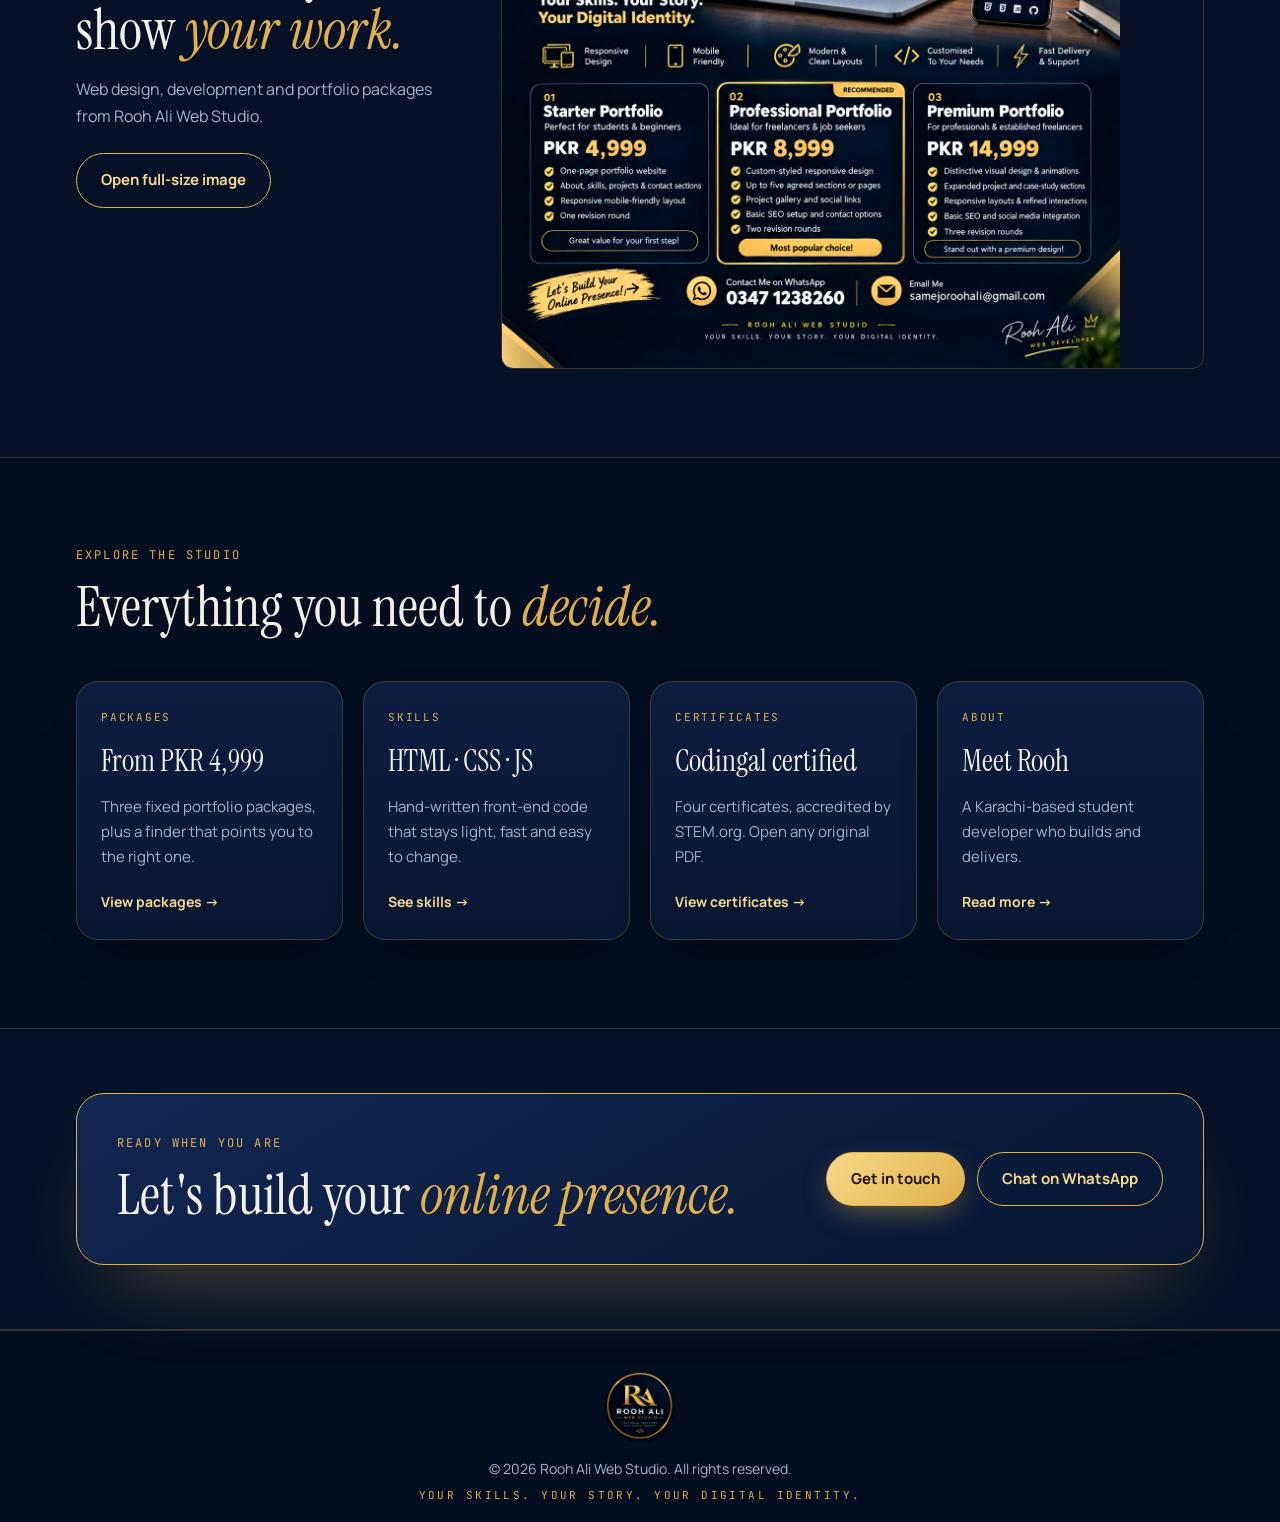
==== commit 400a2c1c: "main" ====
--- a/index.html
+++ b/index.html
@@ -7,23 +7,28 @@
   <title>Rooh Ali Web Studio</title>
   <meta name="description"
     content="Rooh Ali Web Studio: modern, responsive portfolio websites for students, freelancers, job seekers and professionals. Karachi, Pakistan.">
-  <link rel="icon" href="assets/logo.png">
+  <meta property="og:title" content="Rooh Ali Web Studio">
+  <meta property="og:description" content="Modern portfolio websites for students, freelancers and professionals.">
+  <meta property="og:image" content="./assets/photo.jpg">
+  <meta property="og:type" content="website">
+  <meta name="twitter:card" content="summary_large_image">
+  <link rel="icon" href="./assets/logo.png">
   <link rel="stylesheet"
     href="https://fonts.googleapis.com/css2?family=Instrument+Serif:ital@0;1&family=Manrope:wght@400;500;600;700;800&family=JetBrains+Mono:wght@400;500&display=swap">
-  <link rel="stylesheet" href="style.css">
+  <link rel="stylesheet" href="./style.css">
 </head>
 
 <body>
   <header class="top">
     <div class="wrap nav">
-      <a class="brand" href="index.html" aria-label="Rooh Ali Web Studio, home"><img src="assets/logo.png" alt=""
+      <a class="brand" href="./index.html" aria-label="Rooh Ali Web Studio, home"><img src="./assets/logo.png" alt=""
           width="42" height="42"><b>ROOH ALI<span>WEB STUDIO</span></b></a>
       <button class="burger" id="burger" aria-expanded="false" aria-controls="links"
         aria-label="Open menu"><span></span></button>
-      <nav class="links" id="links" aria-label="Main"><a href="index.html" class="on" aria-current="page">Home</a><a
-          href="packages.html">Packages</a><a href="skills.html">Skills</a><a
-          href="certificates.html">Certificates</a><a href="about.html">About</a><a class="cta"
-          href="contact.html">Contact</a></nav>
+      <nav class="links" id="links" aria-label="Main"><a href="./index.html" class="on" aria-current="page">Home</a><a
+          href="./packages.html">Packages</a><a href="./skills.html">Skills</a><a
+          href="./certificates.html">Certificates</a><a href="./about.html">About</a><a class="cta"
+          href="./contact.html">Contact</a></nav>
     </div>
   </header>
   <main>
@@ -36,7 +41,7 @@
             freelancers, job seekers and professionals, so people can find you and see what you can do.</p>
           <div class="role" aria-live="off"><span id="typed"></span><i></i></div>
           <div class="cta-row">
-            <a class="btn btn-gold" href="packages.html">See packages</a>
+            <a class="btn btn-gold" href="./packages.html">See packages</a>
             <a class="btn btn-ghost"
               href="https://wa.me/923471238260?text=Hi%20Rooh%2C%20I%27d%20like%20a%20portfolio%20website."
               target="_blank" rel="noopener">Chat on WhatsApp</a>
@@ -53,7 +58,7 @@
         </div>
         <div class="portrait" id="portrait">
           <div class="frame" id="frame">
-            <img src="assets/photo.jpg" alt="Rooh Ali, web developer, walking in front of a concrete wall" width="864"
+            <img src="./assets/photo.jpg" alt="Rooh Ali, web developer, walking in front of a concrete wall" width="864"
               height="1536">
           </div>
           <div class="badge b1"><span class="dot"></span>
@@ -101,11 +106,11 @@
           <div class="eyebrow">Studio overview</div>
           <h2 class="h2">A clearer way to show <em>your work.</em></h2>
           <p class="lead">Web design, development and portfolio packages from Rooh Ali Web Studio.</p>
-          <a class="btn btn-ghost" href="assets/studio-promo.png" target="_blank" rel="noopener">Open full-size
+          <a class="btn btn-ghost" href="./assets/studio-promo.png" target="_blank" rel="noopener">Open full-size
             image</a>
         </div>
-        <a class="studio-art-image" href="assets/studio-promo.png" target="_blank" rel="noopener">
-          <img src="assets/studio-promo.png"
+        <a class="studio-art-image" href="./assets/studio-promo.png" target="_blank" rel="noopener">
+          <img src="./assets/studio-promo.png"
             alt="Rooh Ali Web Studio overview of portfolio services, packages and contact details" loading="lazy">
         </a>
       </div>
@@ -118,22 +123,22 @@
           <h2 class="h2">Everything you need to <em>decide.</em></h2>
         </div>
         <div class="explore">
-          <a class="xcard rv" href="packages.html"><small>Packages</small>
+          <a class="xcard rv" href="./packages.html"><small>Packages</small>
             <h3>From PKR 4,999</h3>
             <p>Three fixed portfolio packages, plus a finder that points you to the right one.</p><span class="go">View
               packages →</span>
           </a>
-          <a class="xcard rv" href="skills.html"><small>Skills</small>
+          <a class="xcard rv" href="./skills.html"><small>Skills</small>
             <h3>HTML · CSS · JS</h3>
             <p>Hand-written front-end code that stays light, fast and easy to change.</p><span class="go">See skills
               →</span>
           </a>
-          <a class="xcard rv" href="certificates.html"><small>Certificates</small>
+          <a class="xcard rv" href="./certificates.html"><small>Certificates</small>
             <h3>Codingal certified</h3>
             <p>Four certificates, accredited by STEM.org. Open any original PDF.</p><span class="go">View
               certificates →</span>
           </a>
-          <a class="xcard rv" href="about.html"><small>About</small>
+          <a class="xcard rv" href="./about.html"><small>About</small>
             <h3>Meet Rooh</h3>
             <p>A Karachi-based student developer who builds and delivers.</p><span class="go">Read more →</span>
           </a>
@@ -147,7 +152,7 @@
             <div class="eyebrow">Ready when you are</div>
             <h2 class="h2">Let's build your <em>online presence.</em></h2>
           </div>
-          <div class="cta-row" style="margin:0"><a class="btn btn-gold" href="contact.html">Get in touch</a><a
+          <div class="cta-row" style="margin:0"><a class="btn btn-gold" href="./contact.html">Get in touch</a><a
               class="btn btn-ghost"
               href="https://wa.me/923471238260?text=Hi%20Rooh%2C%20I%27d%20like%20a%20portfolio%20website."
               target="_blank" rel="noopener">Chat on WhatsApp</a></div>
@@ -156,13 +161,13 @@
     </section>
   </main>
   <footer>
-    <div class="wrap"><img src="assets/logo.png" alt="Rooh Ali Web Studio logo" width="72" height="72">
+    <div class="wrap"><img src="./assets/logo.png" alt="Rooh Ali Web Studio logo" width="72" height="72">
       <div>© <span id="yr">2026</span> Rooh Ali Web Studio. All rights reserved.</div>
       <div class="tl">Your skills. Your story. Your digital identity.</div>
     </div>
   </footer>
   <button class="totop" id="totop" aria-label="Back to top">↑</button>
-  <script src="main.js"></script>
+  <script src="./main.js"></script>
 </body>
 
 </html>
--- a/style.css
+++ b/style.css
@@ -41,6 +41,15 @@
   background-attachment: fixed
 }
 
+body::before {
+  content: "";
+  position: fixed;
+  inset: 0;
+  background: radial-gradient(circle at top left, rgba(226, 176, 74, .18), transparent 24%);
+  pointer-events: none;
+  z-index: -1
+}
+
 img {
   max-width: 100%;
   display: block
@@ -177,7 +186,8 @@
 .brand img {
   width: 42px;
   height: 42px;
-  border-radius: 50%
+  border-radius: 50%;
+  box-shadow: 0 0 0 2px rgba(226, 176, 74, .15)
 }
 
 .brand b {
@@ -383,7 +393,13 @@
   background: linear-gradient(160deg, var(--gold-hi), var(--gold) 40%, #7a5818);
   box-shadow: 0 40px 80px -30px rgba(0, 0, 0, .8), 0 0 80px -20px rgba(226, 176, 74, .35);
   transform-style: preserve-3d;
-  transition: transform .15s ease-out
+  transition: transform .15s ease-out;
+  animation: float 6s ease-in-out infinite
+}
+
+@keyframes float {
+  0%, 100% { transform: translateY(0) }
+  50% { transform: translateY(-8px) }
 }
 
 .frame img {
@@ -803,6 +819,30 @@
   background: var(--bg-2);
   border: 1px solid var(--line);
   color: var(--mute)
+}
+
+.skill,
+.plan,
+.cert,
+.fact,
+.xcard,
+.ccard {
+  box-shadow: 0 22px 44px -30px rgba(0, 0, 0, .8)
+}
+
+.skill::before,
+.plan::before,
+.cert::before {
+  content: "";
+  position: absolute;
+  inset: 0;
+  background: linear-gradient(135deg, rgba(255,255,255,.08), transparent 40%);
+  pointer-events: none
+}
+
+.cert .im img,
+.studio-art-image img {
+  filter: saturate(1.08) contrast(1.08)
 }
 
 /* certificates */
